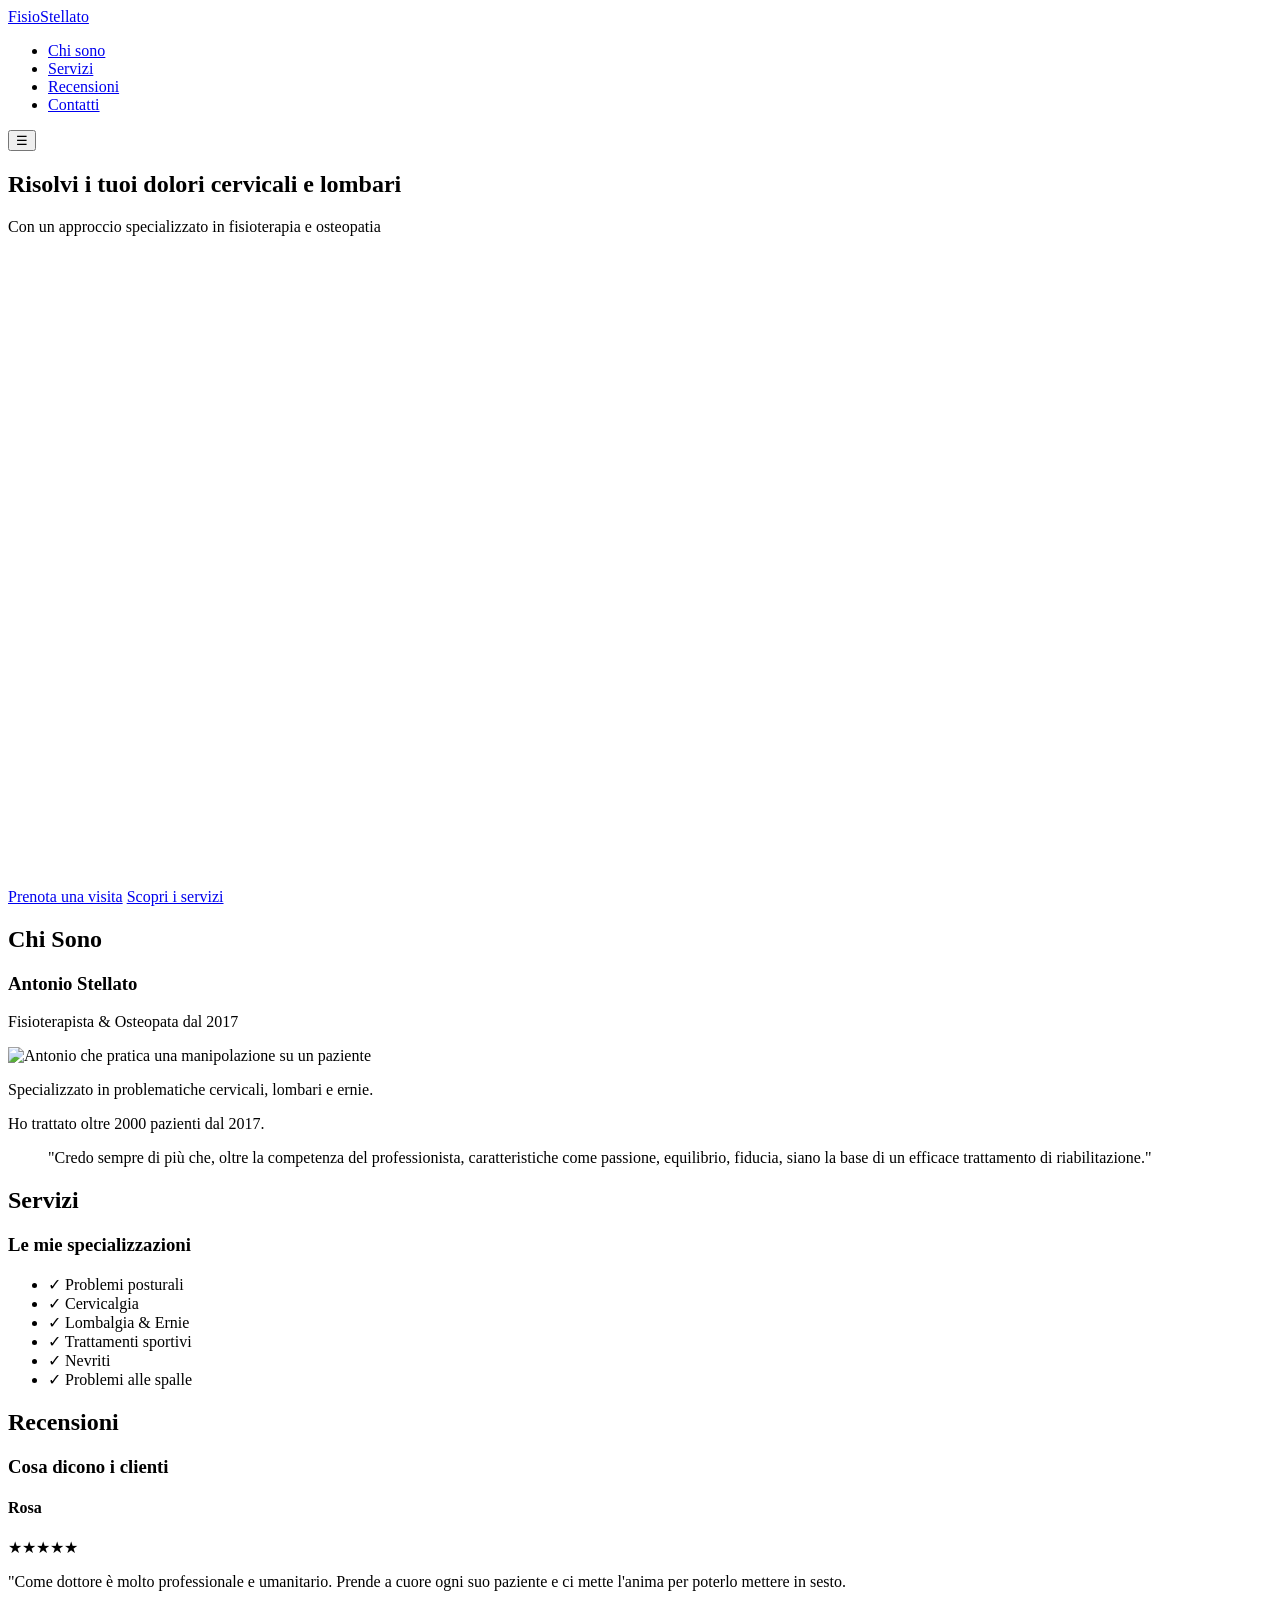
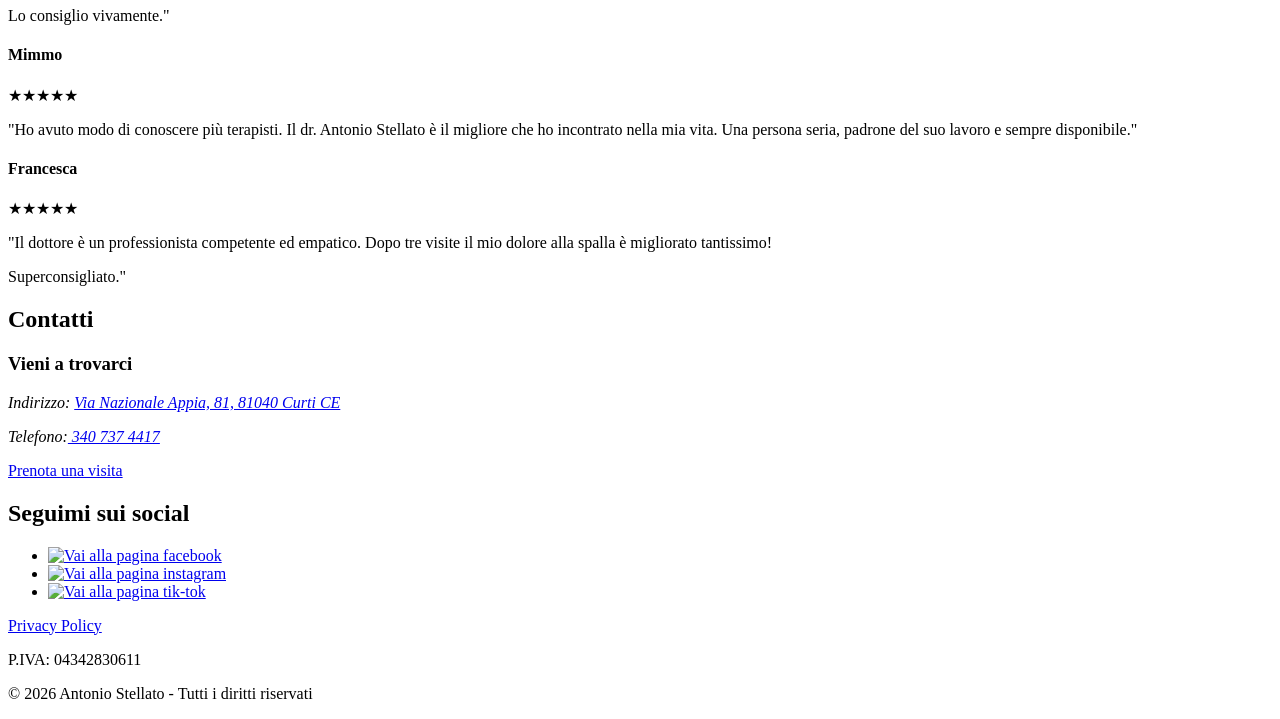
==== index.html @ 78dd8806 "Add files via upload" ====
<!doctype html>
<html lang="it">
  <head>
    <meta charset="UTF-8" />
    <meta name="viewport" content="width=device-width, initial-scale=1.0" />
    <meta name="robots" content="index, follow" />
    <meta name="author" content="Antonio Stellato - Fisioterapista" />
    <meta
      name="description"
      content="Dolori cervicali, lombari ed ernie? Fisioterapista e osteopata a Curti. Risolvi i tuoi problemi con sedute specializzate. Prenota ora su WhatsApp."
    />
    <!-- OG: SEO -->
    <meta property="og.type" content="website" />
    <meta property="og.title" content="Fisioterapista Antonio Stellato" />
    <meta
      property="og.description"
      content="Dolori cervicali, lombari ed ernie? Fisioterapista e osteopata a Curti. Risolvi i tuoi problemi con sedute specializzate. Prenota ora su WhatsApp."
    />
    <!--Inserire og.url e og.image-->
    <meta
      property="og.image"
      content="https://lc-freelance.github.io/fisio-stellato/.image/fisioterapista-antonio-stellato.jpg"
    />
    <meta
      property="og.url"
      content="https://lc-freelance.github.io/fisio-stellato/"
    />
    <meta property="og.sitename" content="Antonio Stellato - Fisioterapista" />
    <meta property="og.locale" content="it_IT" />
    <!-- Inserire canonical -->
    <link
      rel="canonical"
      href="https://lc-freelance.github.io/fisio-stellato/"
    />
    <link rel="icon" type="image/x-icon" href="./image/favicon.ico" />
    <link
      rel="icon"
      type="image/png"
      sizes="16x16"
      href="./image/favicon-16x16.png"
    />
    <link
      rel="icon"
      type="image/png"
      sizes="32x32"
      href="./image/favicon-32x32.png"
    />
    <link rel="apple-touch-icon" href="./image/apple-touch-icon.png" />
    <link rel="stylesheet" href="./style/style.css" />
    <title>Fisioterapista Cervicalgia Curti | Antonio Stellato</title>
  </head>
  <body>
    <!-- Navigation bar -->
    <header>
      <nav class="navbar">
        <div class="navbar-brand">
          <a href="index.html">FisioStellato</a>
        </div>
        <div
          id="navbar-menu"
          class="navbar-menu"
          role="menu"
          aria-label="Navigazione principale"
        >
          <ul>
            <li class="navbar-item">
              <a
                href="#about"
                class="navbar-link"
                aria-label="Visita la sezione about"
                >Chi sono</a
              >
            </li>
            <li class="navbar-item">
              <a
                href="#servizi"
                class="navbar-link"
                aria-label="Visita la sezione servizi"
                >Servizi</a
              >
            </li>
            <li class="navbar-item">
              <a
                href="#referral"
                class="navbar-link"
                aria-label="Visita la sezione testimonianze"
                >Recensioni</a
              >
            </li>
            <li class="navbar-item">
              <a
                href="#contact"
                class="navbar-link"
                aria-label="Visita la sezione contatti"
                >Contatti</a
              >
            </li>
          </ul>
        </div>
        <button
          id="nav-btn"
          type="button"
          aria-label="Apri menu di navigazione"
          aria-expanded="false"
          aria-controls="navbar-menu"
          class="navbar-toggle"
        >
          ☰
        </button>
      </nav>
    </header>
    <main>
      <!-- HERO SECTION -->
      <section id="hero-section">
        <div class="hero-container">
          <div class="hero-text-container">
            <h1>Risolvi i tuoi dolori cervicali e lombari</h1>
            <p>Con un approccio specializzato in fisioterapia e osteopatia</p>
          </div>
          <div class="hero-media">
            <video
              src="./image/video 6 antonio social 2.0.mp4"
              autoplay
              muted
              loop
              playsinline
              width="100%"
              height="100%"
              aria-label="Video presentazione di alcune manipolazioni svolte durante le sedute"
              title="Video Presentazione"
              tabindex="-1"
            ></video>
          </div>
          <div class="hero-cta-container">
            <a
              class="hero-cta principale"
              href="https://wa.me/393407374417?text=Ciao%2C%20vorrei%20prenotare%20una%20visita..."
              rel="noreferrer noopener"
              aria-label="Prenota ora su WhatsApp (si apre in un link esterno)"
              target="_blank"
              >Prenota una visita</a
            >
            <a
              class="hero-cta"
              href="#servizi"
              aria-label="Visita la sezione servizi"
              >Scopri i servizi</a
            >
          </div>
        </div>
      </section>
      <!-- ABOUT SECTION -->
      <section id="about">
        <div class="about-container">
          <div class="about-text">
            <h2>Chi Sono</h2>
            <h3>Antonio Stellato</h3>
            <p>Fisioterapista & Osteopata dal 2017</p>
          </div>
          <div class="about-container-wrapper">
            <div class="about-image">
              <picture>
                <source
                  srcset="./image/fisioterapista-antonio-stellato.avif"
                  type="image/avif"
                />
                <source
                  srcset="./image/fisioterapista-antonio-stellato.webp"
                  type="image/webp"
                />
                <img
                  src="./image/fisioterapista-antonio-stellato.jpg"
                  alt="Antonio che pratica una manipolazione su un paziente"
                  title="Chi Sono"
                  width="600"
                  height="600"
                  draggable="false"
                  loading="lazy"
                />
              </picture>
            </div>
            <div class="about-text bottom">
              <p>Specializzato in problematiche cervicali, lombari e ernie.</p>
              <p>Ho trattato oltre 2000 pazienti dal 2017.</p>
              <blockquote>
                "Credo sempre di più che, oltre la competenza del
                professionista, caratteristiche come passione, equilibrio,
                fiducia, siano la base di un efficace trattamento di
                riabilitazione."
              </blockquote>
            </div>
          </div>
        </div>
      </section>
      <!-- SERVIZI SECTION -->
      <section id="servizi">
        <div class="servizi-container">
          <div class="servizi-text">
            <h2>Servizi</h2>
            <h3>Le mie specializzazioni</h3>
          </div>
          <div class="servizi-list">
            <ul>
              <li class="item-servizi">✓ Problemi posturali</li>
              <li class="item-servizi">✓ Cervicalgia</li>
              <li class="item-servizi">✓ Lombalgia & Ernie</li>
              <li class="item-servizi">✓ Trattamenti sportivi</li>
              <li class="item-servizi">✓ Nevriti</li>
              <li class="item-servizi">✓ Problemi alle spalle</li>
            </ul>
          </div>
        </div>
      </section>
      <!-- REFERRAL SECTION -->
      <section id="referral">
        <div class="referral-text">
          <h2>Recensioni</h2>
          <h3>Cosa dicono i clienti</h3>
        </div>
        <div class="referral-container">
          <div class="item-referral">
            <h4>Rosa</h4>
            <p>
              <span class="emoji-star" aria-label="Valutazione 5 stelle su 5"
                >★★★★★</span
              >
            </p>
            <p>
              "Come dottore è molto professionale e umanitario. Prende a cuore
              ogni suo paziente e ci mette l'anima per poterlo mettere in sesto.
            </p>
            <p>Lo consiglio vivamente."</p>
          </div>
          <div class="item-referral">
            <h4>Mimmo</h4>
            <p>
              <span class="emoji-star" aria-label="Valutazione 5 stelle su 5"
                >★★★★★</span
              >
            </p>
            <p>
              "Ho avuto modo di conoscere più terapisti. Il dr. Antonio Stellato
              è il migliore che ho incontrato nella mia vita. Una persona seria,
              padrone del suo lavoro e sempre disponibile."
            </p>
          </div>
          <div class="item-referral">
            <h4>Francesca</h4>
            <p>
              <span class="emoji-star" aria-label="Valutazione 5 stelle su 5"
                >★★★★★</span
              >
            </p>
            <p>
              "Il dottore è un professionista competente ed empatico. Dopo tre
              visite il mio dolore alla spalla è migliorato tantissimo!
            </p>
            <p>Superconsigliato."</p>
          </div>
        </div>
      </section>
      <section id="contact">
        <div class="contact-container">
          <div class="contact-link">
            <div class="contact-text">
              <h2>Contatti</h2>
              <h3>Vieni a trovarci</h3>
            </div>
            <address>
              <p>
                <span class="font-weight">Indirizzo:</span>
                <a
                  href="https://maps.app.goo.gl/4hL29itbx1bBHddK8"
                  target="_blank"
                  rel="noopener noreferrer"
                  >Via Nazionale Appia, 81, 81040 Curti CE</a
                >
              </p>
              <p>
                <span class="font-weight">Telefono:</span
                ><a href="tel:+393407374417"> 340 737 4417</a>
              </p>
            </address>
          </div>
          <div>
            <a
              class="cta-footer"
              href="https://wa.me/393407374417?text=Ciao%2C%20vorrei%20prenotare%20una%20visita..."
              rel="noreferrer noopener"
              aria-label="Prenota ora su WhatsApp (si apre in un link esterno)"
              target="_blank"
              >Prenota una visita</a
            >
          </div>
        </div>
        <div class="list-social">
          <h2 class="contact-text social">Seguimi sui social</h2>
          <ul>
            <li>
              <a
                href="https://www.facebook.com/profile.php?id=100090237264287"
                aria-label="Vai alla pagina Facebook (si apre in una pagina esterna)"
                rel="noopener noreferrer"
                ><img
                  src="./image/facebook-svgrepo-com.svg"
                  alt="Vai alla pagina facebook"
                  title="Icona brand Facebook"
                  height="30"
                  width="30"
                  draggable="false"
                  loading="lazy"
              /></a>
            </li>
            <li>
              <a
                href="https://www.instagram.com/fisioterapista_antoniostellato/"
                aria-label="Vai alla pagina Instagram (si apre in una pagina esterna)"
                rel="noopener noreferrer"
                ><img
                  src="./image/instagram-svgrepo-com.svg"
                  alt="Vai alla pagina instagram"
                  title="Icona brand Instagram"
                  height="30"
                  width="30"
                  draggable="false"
                  loading="lazy"
                />
              </a>
            </li>
            <li>
              <a
                href="https://www.tiktok.com/@osteopata_stellato"
                aria-label="Vai alla pagina Tik-tok (si apre in una pagina esterna)"
                rel="noopener noreferrer"
                ><img
                  src="./image/tiktok-svgrepo-com.svg"
                  alt="Vai alla pagina tik-tok"
                  title="Icona brand Tik-tok"
                  height="30"
                  width="30"
                  draggable="false"
                  loading="lazy"
              /></a>
            </li>
          </ul>
        </div>
      </section>
    </main>
    <footer>
      <div class="footer-container">
        <a href="#">Privacy Policy</a>
        <p>P.IVA: 04342830611</p>
        <p>© 2026 Antonio Stellato - Tutti i diritti riservati</p>
      </div>
    </footer>
    <div class="navbar-overlay"></div>
    <script src="./script/index.js"></script>
  </body>
</html>
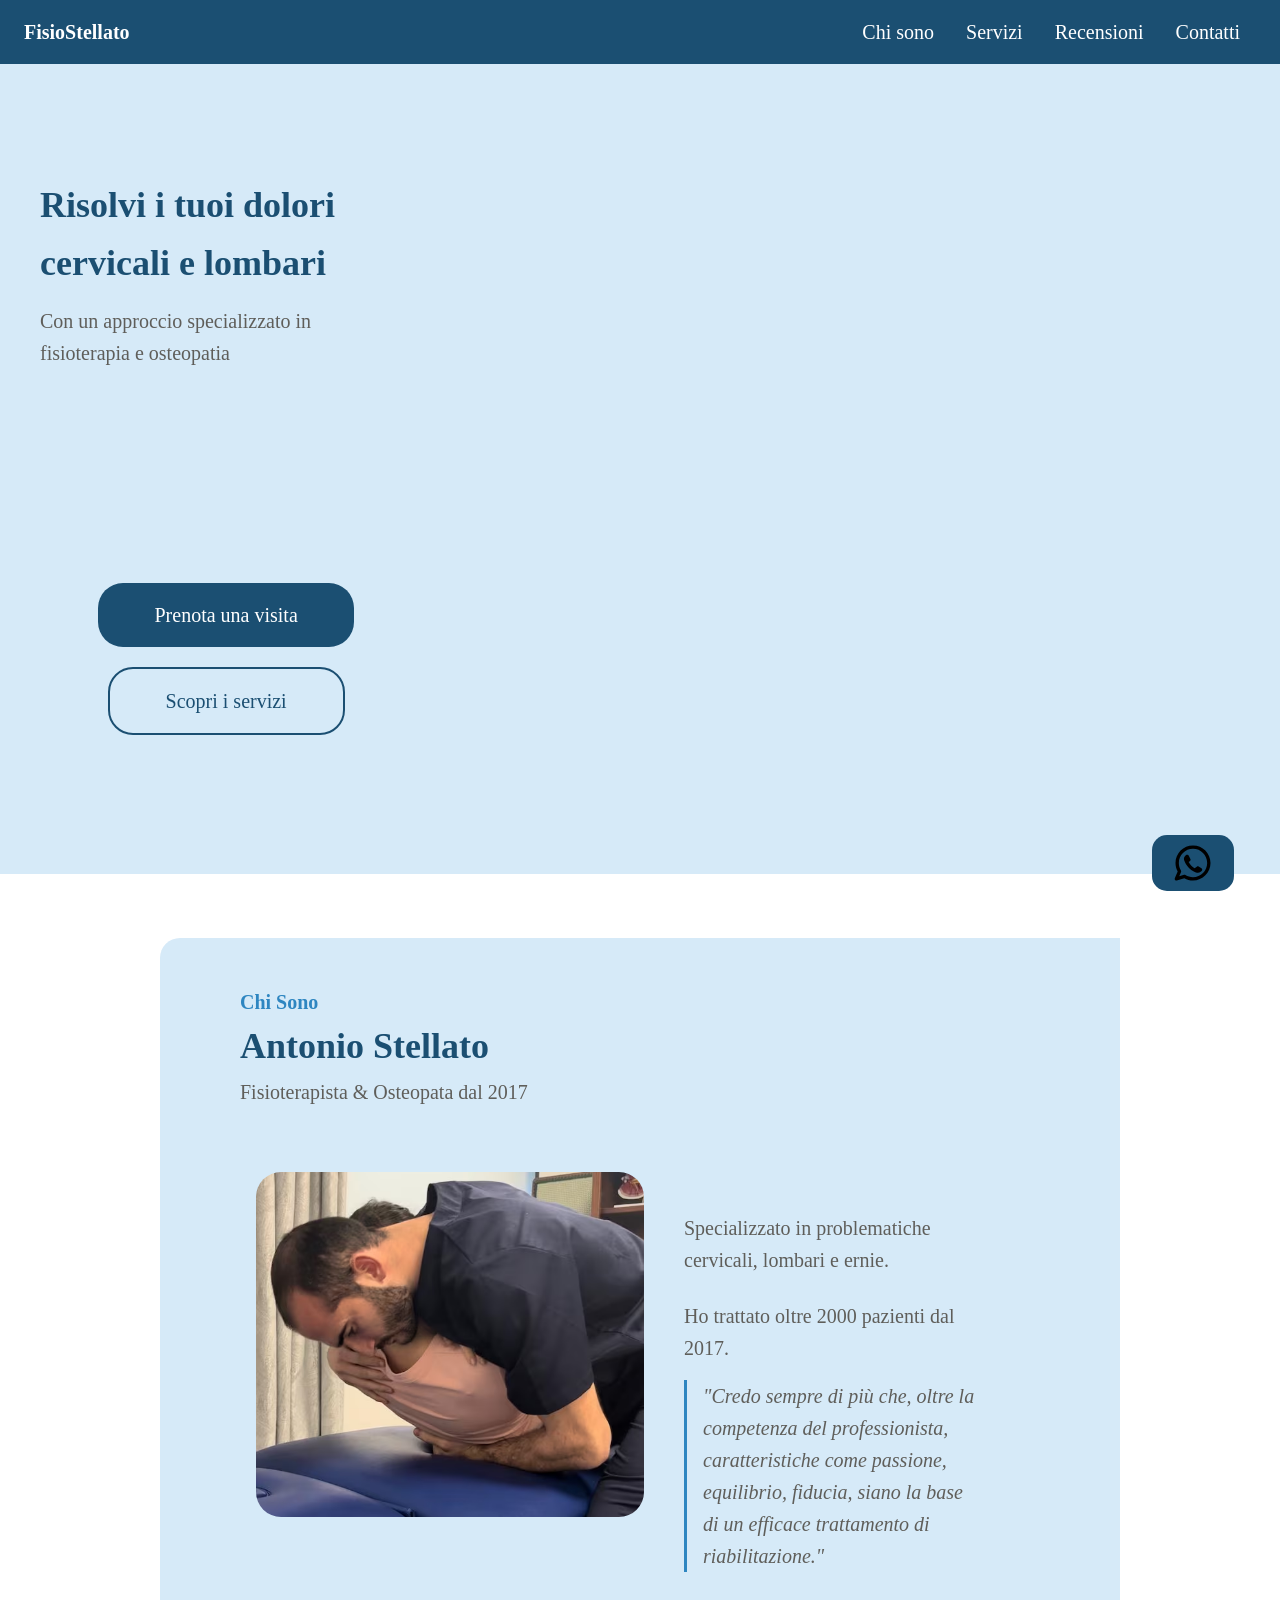
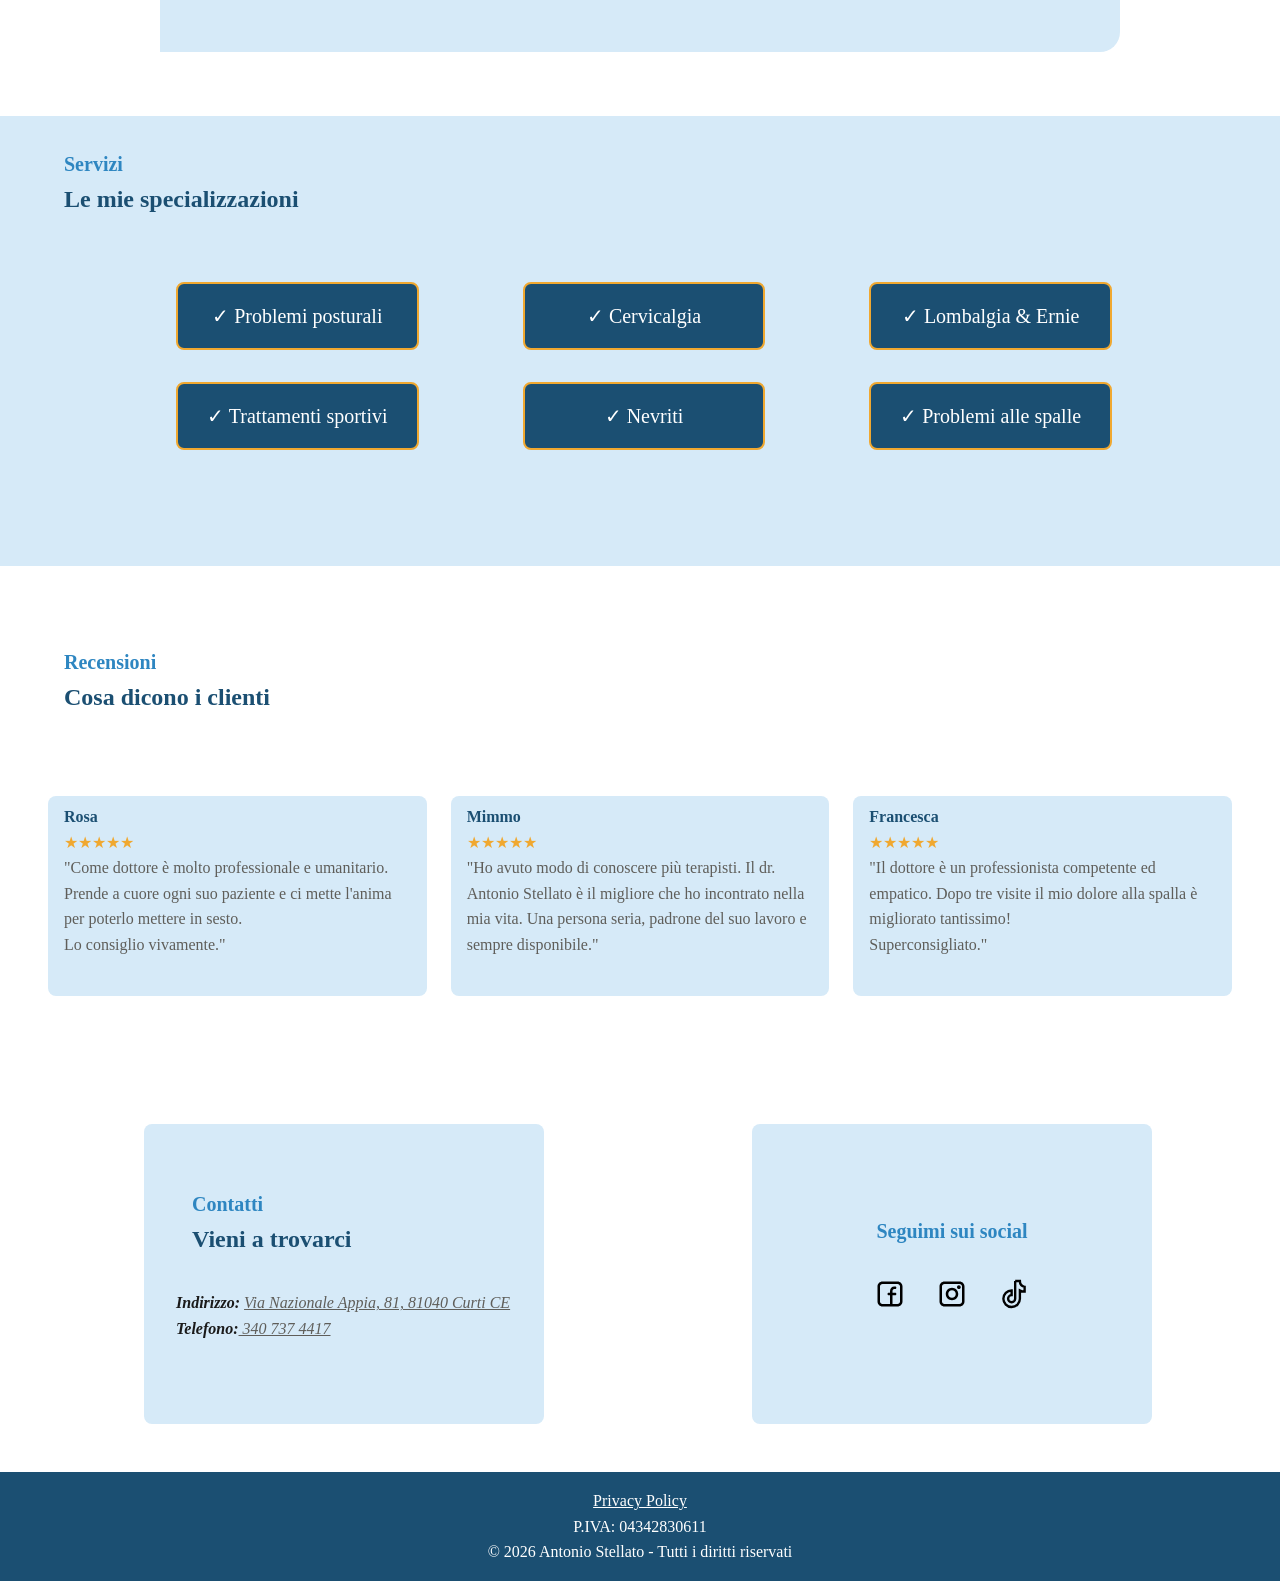
==== commit f59da8c9: "Add files via upload" ====
--- a/index.html
+++ b/index.html
@@ -32,20 +32,20 @@
       rel="canonical"
       href="https://lc-freelance.github.io/fisio-stellato/"
     />
-    <link rel="icon" type="image/x-icon" href="./image/favicon.ico" />
+    <link rel="icon" type="image/x-icon" href="/image/favicon.ico" />
     <link
       rel="icon"
       type="image/png"
       sizes="16x16"
-      href="./image/favicon-16x16.png"
+      href="/image/favicon-16x16.png"
     />
     <link
       rel="icon"
       type="image/png"
       sizes="32x32"
-      href="./image/favicon-32x32.png"
-    />
-    <link rel="apple-touch-icon" href="./image/apple-touch-icon.png" />
+      href="/image/favicon-32x32.png"
+    />
+    <link rel="apple-touch-icon" href="/image/apple-touch-icon.png" />
     <link rel="stylesheet" href="./style/style.css" />
     <title>Fisioterapista Cervicalgia Curti | Antonio Stellato</title>
   </head>
@@ -109,6 +109,19 @@
         </button>
       </nav>
     </header>
+    <div>
+      <a
+        class="cta-footer"
+        href="https://wa.me/393407374417?text=Ciao%2C%20vorrei%20prenotare%20una%20visita..."
+        rel="noreferrer noopener"
+        target="_blank"
+        ><img
+          src="/image/whatsapp-svgrepo-com.svg"
+          width="50"
+          height="50"
+          aria-label="Prenota ora su WhatsApp (si apre in un link esterno)"
+      /></a>
+    </div>
     <main>
       <!-- HERO SECTION -->
       <section id="hero-section">
@@ -282,16 +295,6 @@
               </p>
             </address>
           </div>
-          <div>
-            <a
-              class="cta-footer"
-              href="https://wa.me/393407374417?text=Ciao%2C%20vorrei%20prenotare%20una%20visita..."
-              rel="noreferrer noopener"
-              aria-label="Prenota ora su WhatsApp (si apre in un link esterno)"
-              target="_blank"
-              >Prenota una visita</a
-            >
-          </div>
         </div>
         <div class="list-social">
           <h2 class="contact-text social">Seguimi sui social</h2>
--- a/style/style.css
+++ b/style/style.css
@@ -0,0 +1,811 @@
+/* FONT  */
+@font-face {
+  font-family: "Roboto";
+  src: url(./font/Roboto-Regular.ttf) format("ttf");
+  font-weight: 400;
+}
+@font-face {
+  font-family: "Roboto";
+  src: url(./font/Roboto-Medium.ttf) format("ttf");
+  font-weight: 500;
+}
+/* VAR */
+
+:root {
+  /* COLOR */
+  --Primary: #1b4f72;
+  --Secondary: #2e86c1;
+  --Sfondi: #d6eaf8;
+  --CTA: #f0a830;
+  --Background: #ffffff;
+  --Text: #5f5e5a;
+  --Generale: #1a1a1a;
+  /* FONT */
+  --Font-XL: 2.25rem;
+  --Font-L: 1.5rem;
+  --Font-M: 1.25rem;
+  --Font-Base: 1rem;
+  --Font-S: 0.875rem;
+}
+
+/* RESET */
+
+*,
+*::after,
+*::before {
+  margin: 0;
+  padding: 0;
+  box-sizing: border-box;
+}
+html {
+  font-size: 16px;
+  scroll-behavior: smooth;
+}
+body {
+  font-family: "Roboto, sans-serif";
+  font-size: var(--Font-Base);
+  line-height: 1.6;
+  color: var(--Text);
+  background-color: var(--Background);
+  padding-top: 4rem;
+}
+h1,
+h2,
+h3 {
+  margin: 0;
+  font-weight: 600;
+}
+p {
+  margin: 0;
+}
+a {
+  text-decoration: none;
+  color: inherit;
+}
+button {
+  border: none;
+  background: none;
+  cursor: pointer;
+  font-family: inherit;
+}
+img {
+  display: block;
+  max-width: 100%;
+  height: auto;
+}
+ul,
+ol {
+  list-style: none;
+}
+video {
+  pointer-events: none;
+}
+
+/* MOBILE FIRST */
+
+/* ANIMAZIONI */
+@keyframes fadeIn {
+  from {
+    opacity: 0;
+  }
+  to {
+    opacity: 1;
+  }
+}
+@keyframes slideFromLeft {
+  from {
+    opacity: 0;
+    transform: translateX(-100px);
+  }
+  to {
+    opacity: 1;
+    transform: translateX(0);
+  }
+}
+
+/* NAV BAR */
+
+.navbar {
+  display: flex;
+  justify-content: space-between;
+  align-items: center;
+  /* position: relative; */
+  position: fixed;
+  height: 4rem;
+  padding: 1rem 1.5rem;
+  background-color: var(--Primary);
+  top: 0;
+  width: 100%;
+  z-index: 1000;
+}
+.navbar-brand {
+  color: var(--Background);
+  font-size: var(--Font-M);
+  font-weight: 600;
+  transition: all 0.3s ease-in;
+  animation: slideFromLeft 1.5s ease forwards;
+  animation-delay: 0.2s;
+}
+
+/* NAV BTN + CSS NAVBAR MENU */
+
+.navbar-menu {
+  display: flex;
+  visibility: hidden;
+  opacity: 0;
+  transition:
+    opacity 0.3s ease,
+    visibility 0.3s ease;
+  position: absolute;
+  top: 4rem;
+  left: 0;
+  right: 0;
+  width: 100%;
+}
+
+.navbar-link {
+  display: block;
+  padding: 0.75rem 1rem;
+  color: var(--Primary);
+  background-color: var(--Sfondi);
+  font-size: var(--Font-M);
+  font-weight: 500;
+}
+
+.navbar-menu.active {
+  visibility: visible;
+  opacity: 1;
+}
+.navbar-menu ul {
+  display: flex;
+  flex-direction: column;
+  width: 100%;
+}
+
+.navbar-menu.active li.navbar-item:not(:last-child) .navbar-link {
+  border-bottom: 1px solid var(--Primary);
+}
+
+.navbar-toggle {
+  background: none;
+  border: none;
+  color: var(--Generale);
+  font-size: var(--Font-M);
+  font-weight: 600;
+  transition: transform 0.3s ease;
+}
+
+.navbar-toggle.open {
+  transform: rotate(180deg);
+}
+
+/* Effetto Opaco OVERLAY*/
+
+.navbar-overlay {
+  visibility: hidden;
+  opacity: 0;
+  transition:
+    opacity 0.3s ease,
+    visibility 0.3s ease;
+  position: fixed;
+  top: 4rem;
+  left: 0;
+  right: 0;
+  width: 100%;
+  height: 100%;
+  background-color: rgba(0, 0, 0, 0);
+  z-index: 998;
+  backdrop-filter: blur(8px);
+  pointer-events: none;
+}
+.navbar-overlay.active {
+  visibility: visible;
+  opacity: 1;
+  pointer-events: auto;
+}
+
+/* EFFETTI HOVER NAV BAR */
+
+.navbar-brand:hover {
+  color: var(--CTA);
+  transform: scale(1.1);
+}
+.navbar-link:hover {
+  color: var(--CTA);
+}
+
+/* HERO SECTION */
+
+#hero-section {
+  min-height: 100vh;
+  background-color: var(--Sfondi);
+}
+.hero-container {
+  display: flex;
+  min-width: 100%;
+  flex-direction: column;
+  justify-content: flex-start;
+  align-items: center;
+  padding: 1rem 1.5rem;
+}
+.hero-text-container {
+  padding: 1rem;
+}
+.hero-text-container h1 {
+  opacity: 0;
+  color: var(--Primary);
+  font-size: 1.75rem;
+  font-weight: 600;
+  margin-bottom: 0.75rem;
+  animation: fadeIn 1.2s ease forwards;
+  animation-delay: 0.5s;
+}
+.hero-text-container p {
+  opacity: 0;
+  color: var(--Text);
+  font-size: var(--Font-Base);
+  font-weight: 500;
+  animation: fadeIn 1.2s ease forwards;
+  animation-delay: 0.7s;
+}
+
+.hero-media {
+  margin: 1rem 0;
+  border-radius: 20px;
+  overflow: hidden;
+}
+.hero-media video {
+  display: block;
+  object-fit: cover;
+  width: 90vw;
+  height: 40vh;
+}
+.hero-cta-container {
+  display: flex;
+  flex-direction: column;
+  justify-content: center;
+  align-items: center;
+  padding: 1rem 1.5rem;
+  gap: 1.25rem;
+}
+.hero-cta {
+  opacity: 0;
+  display: inline-flex;
+  justify-content: center;
+  align-items: center;
+  font-size: var(--Font-Base);
+  border-radius: 25px;
+  padding: 0.7rem 3.41rem;
+  transition:
+    background-color 0.3s ease,
+    all 0.3s ease;
+  animation: fadeIn 1.2s ease forwards;
+}
+.hero-cta.principale {
+  background-color: var(--Primary);
+  color: var(--Background);
+  animation-delay: 1.5s;
+}
+.hero-cta:not(.principale) {
+  background-color: transparent;
+  color: var(--Primary);
+  border: 2px solid var(--Primary);
+  animation-delay: 2.3s;
+}
+.hero-cta a {
+  display: block;
+  width: 100%;
+  height: 100%;
+  color: inherit;
+}
+
+/* EFFETTI HOVER HERO */
+
+.hero-cta:hover {
+  background-color: var(--CTA);
+  transform: scale(1.1);
+}
+
+/* ABOUT SECTION */
+
+.about-container {
+  display: flex;
+  flex-direction: column;
+  justify-content: center;
+  align-items: flex-start;
+  padding: 0.5rem 1rem;
+}
+.about-text {
+  padding: 2rem 0;
+}
+.about-text h2 {
+  font-size: var(--Font-M);
+  color: var(--Secondary);
+}
+.about-text h3 {
+  font-size: var(--Font-L);
+  color: var(--Primary);
+}
+.about-image img {
+  border-radius: 25px;
+  object-fit: cover;
+}
+
+.about-text.bottom p {
+  padding: 0.5rem 0;
+}
+.about-text.bottom blockquote {
+  border-left: 3px solid var(--Secondary);
+  padding-left: 1rem;
+  font-style: italic;
+}
+
+/* SERVIZI SECTION */
+
+#servizi {
+  margin-top: 3rem;
+  background-color: var(--Sfondi);
+}
+.servizi-container {
+  padding: 1rem 1.5rem;
+}
+.servizi-text h2 {
+  color: var(--Secondary);
+  font-size: var(--Font-M);
+}
+.servizi-text h3 {
+  color: var(--Primary);
+  font-size: 1.5rem;
+  margin-bottom: 2rem;
+  font-weight: 800;
+}
+
+.item-servizi {
+  text-align: center;
+  background-color: var(--Primary);
+  margin: 1rem;
+  padding: 0.5rem;
+  color: var(--Background);
+  border-radius: 8px;
+  font-size: var(--Font-Base);
+  border: 2px solid var(--CTA);
+  transition: all 0.5s ease-in-out;
+}
+
+/* EFFETTI HOVER SERVIZI */
+
+.item-servizi:hover {
+  scale: 1.1;
+}
+
+/* REFERRAL SECTION */
+
+#referral {
+  margin-top: 3rem;
+}
+.referral-text {
+  padding: 0.5rem 1.5rem;
+  margin-bottom: 1rem;
+}
+.referral-text h2 {
+  font-size: var(--Font-M);
+  color: var(--Secondary);
+}
+.referral-text h3 {
+  color: var(--Primary);
+  font-size: var(--Font-L);
+}
+.referral-container {
+  display: flex;
+  flex-direction: column;
+  justify-content: center;
+  align-items: center;
+  padding: 0.5rem 1.5rem;
+  gap: 1.5rem;
+}
+.item-referral {
+  background-color: var(--Sfondi);
+  padding: 0.5rem 1rem;
+  border-radius: 8px;
+  max-width: 500px;
+  min-height: 200px;
+  transition: all 0.5s ease-in-out;
+}
+.item-referral h4 {
+  font-size: var(--Font-Base);
+  color: var(--Primary);
+}
+.emoji-star {
+  color: var(--CTA);
+}
+
+/* CONTATTI SECTION */
+
+#contact {
+  background-color: var(--Sfondi);
+  margin-top: 3rem;
+}
+.contact-text:not(.social) {
+  margin-top: 1.5rem;
+  padding: 0.5rem 1rem;
+}
+.contact-text h2,
+.list-social h2 {
+  color: var(--Secondary);
+  font-size: var(--Font-M);
+}
+.contact-text h3 {
+  color: var(--Primary);
+  font-size: var(--Font-L);
+}
+.contact-text.social {
+  text-align: center;
+}
+.contact-link address {
+  margin-top: 1.5rem;
+}
+.contact-link address a {
+  text-decoration: underline;
+}
+.contact-link {
+  padding: 2rem;
+  gap: 2rem;
+}
+.font-weight {
+  font-weight: 600;
+  color: var(--Generale);
+}
+.cta-footer {
+  position: fixed;
+  bottom: 1%;
+  left: 80%;
+  display: flex;
+  justify-content: center;
+  align-items: center;
+  padding: 0.5rem;
+  background-color: var(--Primary);
+  border-radius: 15px;
+}
+.cta-footer img {
+  width: 40px;
+  height: 40px;
+}
+.contact-text.social {
+  margin-top: 0.5rem;
+  margin-bottom: 2rem;
+}
+.list-social ul {
+  display: flex;
+  justify-content: space-around;
+  align-items: center;
+  padding-bottom: 2rem;
+}
+.list-social img {
+  border-radius: 8px;
+}
+.contact-container {
+  display: flex;
+  flex-direction: column;
+  margin: 1rem;
+  min-height: 40vh;
+}
+.list-social img {
+  transition: scale 0.2s ease;
+}
+
+/* EFFETTI HOVER CONTACT */
+
+.cta-footer:hover {
+  background-color: var(--CTA);
+}
+.list-social img:hover {
+  background-color: var(--CTA);
+  scale: 1.2;
+}
+
+/* FOOTER */
+
+.footer-container {
+  background-color: var(--Primary);
+  padding: 1rem 2rem;
+  color: var(--Background);
+}
+.footer-container a {
+  text-decoration: underline;
+}
+
+/* RESPONSIVE INTERMEDIO */
+
+@media (min-width: 530px) {
+  video {
+    aspect-ratio: 9/16;
+    max-width: 70vw;
+  }
+  img {
+    aspect-ratio: 1/1;
+    max-width: 50vw;
+  }
+}
+/* TABLET 768px */
+
+@media (min-width: 768px) {
+  /* NAV */
+  .navbar-toggle {
+    display: none;
+  }
+  .navbar-menu {
+    visibility: visible;
+    opacity: 1;
+    position: static;
+    width: auto;
+    height: auto;
+    top: initial;
+  }
+  .navbar-menu ul {
+    display: flex;
+    flex-direction: row;
+  }
+  .navbar-link {
+    background-color: inherit;
+    color: var(--Background);
+    transition: all 0.3s ease-in-out;
+  }
+  .navbar-link:hover {
+    scale: 1.1;
+  }
+  /* HERO SECTION */
+
+  #hero-section {
+    min-height: 80vh;
+  }
+  .hero-container {
+    display: grid;
+    grid-template-columns: 1fr 2fr;
+    min-height: 60vh;
+    gap: 1.2rem;
+  }
+  .hero-media {
+    grid-column: 2;
+    grid-row: span 2;
+    align-self: center;
+  }
+  .hero-media video {
+    display: block;
+    height: 60vh;
+    max-width: 60vw;
+    object-position: left center;
+    border-radius: 20px;
+  }
+  .hero-text-container {
+    display: flex;
+    flex-direction: column;
+  }
+  .hero-cta-container {
+    display: flex;
+    flex-direction: column;
+  }
+  .hero-cta {
+    padding: 1rem 2rem;
+  }
+  /* ABOUT SECTION */
+
+  .about-image img {
+    max-height: 80%;
+    max-width: 350px;
+  }
+  .about-container {
+    margin-top: 2.6rem;
+    padding: 1rem 3rem;
+    display: flex;
+    justify-content: flex-start;
+  }
+  .about-container-wrapper {
+    display: grid;
+    grid-template-columns: 1fr 1fr;
+    gap: 1.5rem;
+  }
+
+  /* SERVIZI SECTION */
+
+  #servizi {
+    margin-top: 2rem;
+  }
+  .servizi-container {
+    margin-top: 2rem;
+    padding: 1rem 2rem;
+  }
+  .servizi-text h2 {
+    font-size: var(--Font-M);
+  }
+  .servizi-text h3 {
+    font-size: 1.5rem;
+  }
+  .servizi-list ul {
+    display: grid;
+    grid-template-columns: 1fr 1fr 1fr;
+    padding: 1em;
+  }
+  .item-servizi {
+    display: flex;
+    padding: 1rem;
+    font-size: var(--Font-M);
+    text-align: center;
+    justify-content: center;
+    align-items: center;
+    max-width: 70%;
+  }
+
+  /* SECTION CONTATTI */
+  #contact {
+    display: flex;
+    justify-content: space-around;
+    align-items: center;
+    padding: 2rem;
+  }
+
+  .cta-footer {
+   left: 90%;
+  }
+
+  /* FOOTER */
+
+  .footer-container {
+    display: flex;
+    flex-direction: column;
+    justify-content: center;
+    align-items: center;
+  }
+}
+
+/* DESKTOP 1024px */
+
+@media (min-width: 1024px) {
+  /* ABOUT SECTION */
+
+  .about-text {
+    padding: 2rem 2.5rem;
+  }
+  .about-container-wrapper {
+    padding: 2rem;
+  }
+  .about-text.bottom {
+    font-size: var(--Font-M);
+  }
+  .about-image img {
+    max-width: 100%;
+  }
+
+  /* SERVIZI SECTION */
+
+  .servizi-container {
+    padding: 2rem 4rem;
+  }
+  .servizi-text h2 {
+    font-size: var(--Font-M);
+  }
+  .servizi-text h3 {
+    font-size: var(--Font-L);
+  }
+  .servizi-list {
+    justify-content: center;
+    align-items: center;
+  }
+  .servizi-list ul {
+    display: grid;
+    justify-content: center;
+    align-items: center;
+    margin-left: 5rem;
+  }
+  .item-servizi {
+    font-size: var(--Font-Base);
+  }
+
+  /* REFERRAL SECTION */
+
+  .referral-text {
+    padding: 2rem 4rem;
+  }
+  .referral-container {
+    display: grid;
+    grid-template-columns: 1fr 1fr 1fr;
+    min-height: 20vh;
+    padding: 2rem 3rem;
+  }
+  #contact {
+    background-color: var(--Background);
+  }
+  .contact-container,
+  .list-social {
+    background-color: var(--Sfondi);
+    min-height: 300px;
+    min-width: 400px;
+    border-radius: 8px;
+  }
+  .contact-text {
+    gap: 2rem;
+  }
+  .list-social {
+    display: flex;
+    justify-content: center;
+    align-items: center;
+    flex-direction: column;
+  }
+  .list-social ul {
+    gap: 2rem;
+  }
+  .cta-footer{
+    padding: 0.5rem 1.3rem;
+  }
+}
+
+/* DESKTOP 1200px */
+
+@media (min-width: 1200px) {
+  /* HERO SECTION */
+
+  #hero-section {
+    min-height: 90vh;
+  }
+  .hero-text-container h1 {
+    font-size: var(--Font-XL);
+  }
+  .hero-text-container p {
+    font-size: var(--Font-M);
+    max-width: 35ch;
+  }
+  .hero-media video {
+    height: 80vh;
+    object-position: center 40%;
+  }
+  .hero-cta {
+    padding: 1rem 3.5rem;
+    font-size: var(--Font-M);
+  }
+  /* ABOUT SECTION */
+
+  .about-container {
+    background-color: var(--Sfondi);
+    margin: 4rem 10rem;
+    align-items: stretch;
+    border-top-left-radius: 20px;
+    border-bottom-right-radius: 20px;
+  }
+  .about-text h2 {
+    font-size: var(--Font-M);
+  }
+  .about-text h3 {
+    font-size: var(--Font-XL);
+  }
+  .about-text p {
+    font-size: var(--Font-M);
+  }
+  .about-text:not(.bottom) {
+    padding: 2rem;
+  }
+  .about-image {
+    height: 100%;
+  }
+  .about-image img {
+    margin-left: 1rem;
+    width: 400px;
+    height: 400px;
+    object-fit: cover;
+  }
+  .about-text.bottom {
+    margin-right: 2rem;
+    padding: 2rem;
+  }
+  .about-text.bottom p {
+    padding-bottom: 1rem;
+  }
+  .about-text.bottom blockquote {
+    font-size: var(--Font-M);
+  }
+  /* SERVIZI SECTION */
+  .servizi-container {
+    min-height: 50vh;
+  }
+  .item-servizi {
+    font-size: var(--Font-M);
+  }
+}
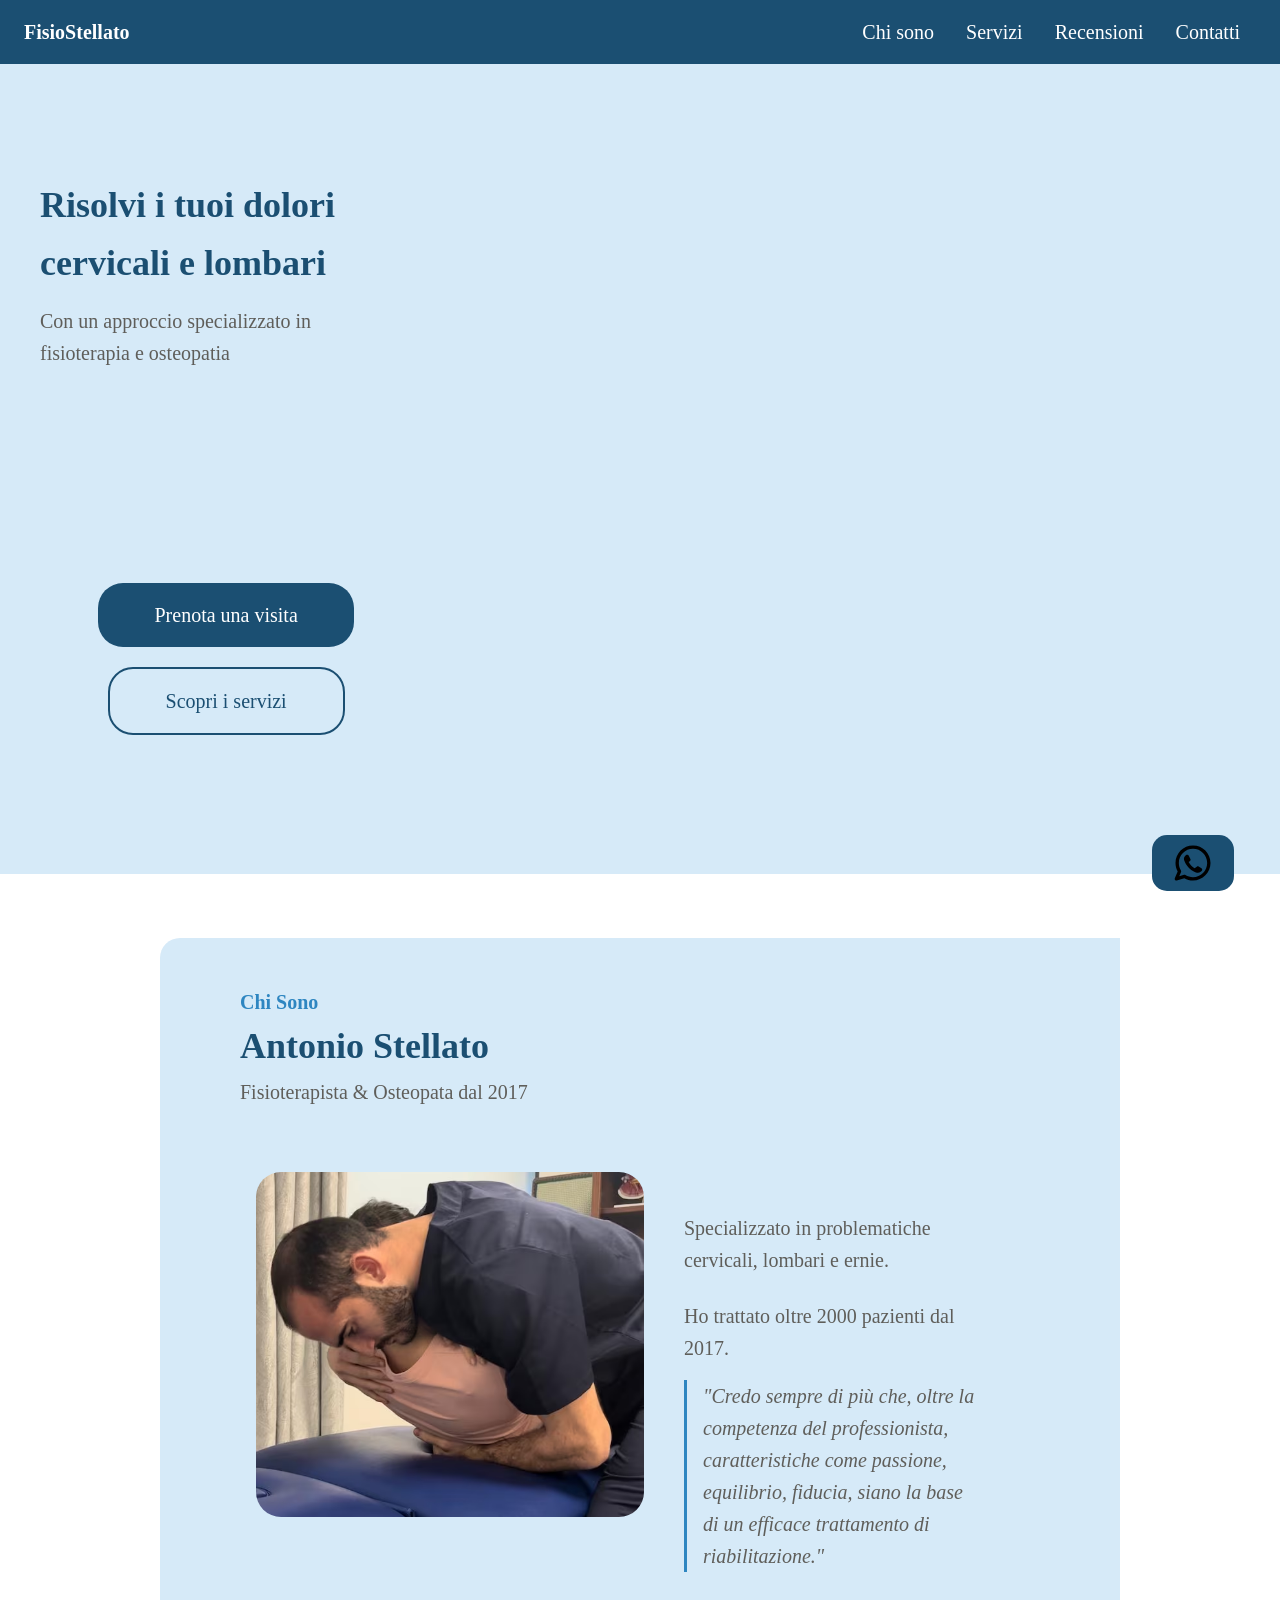
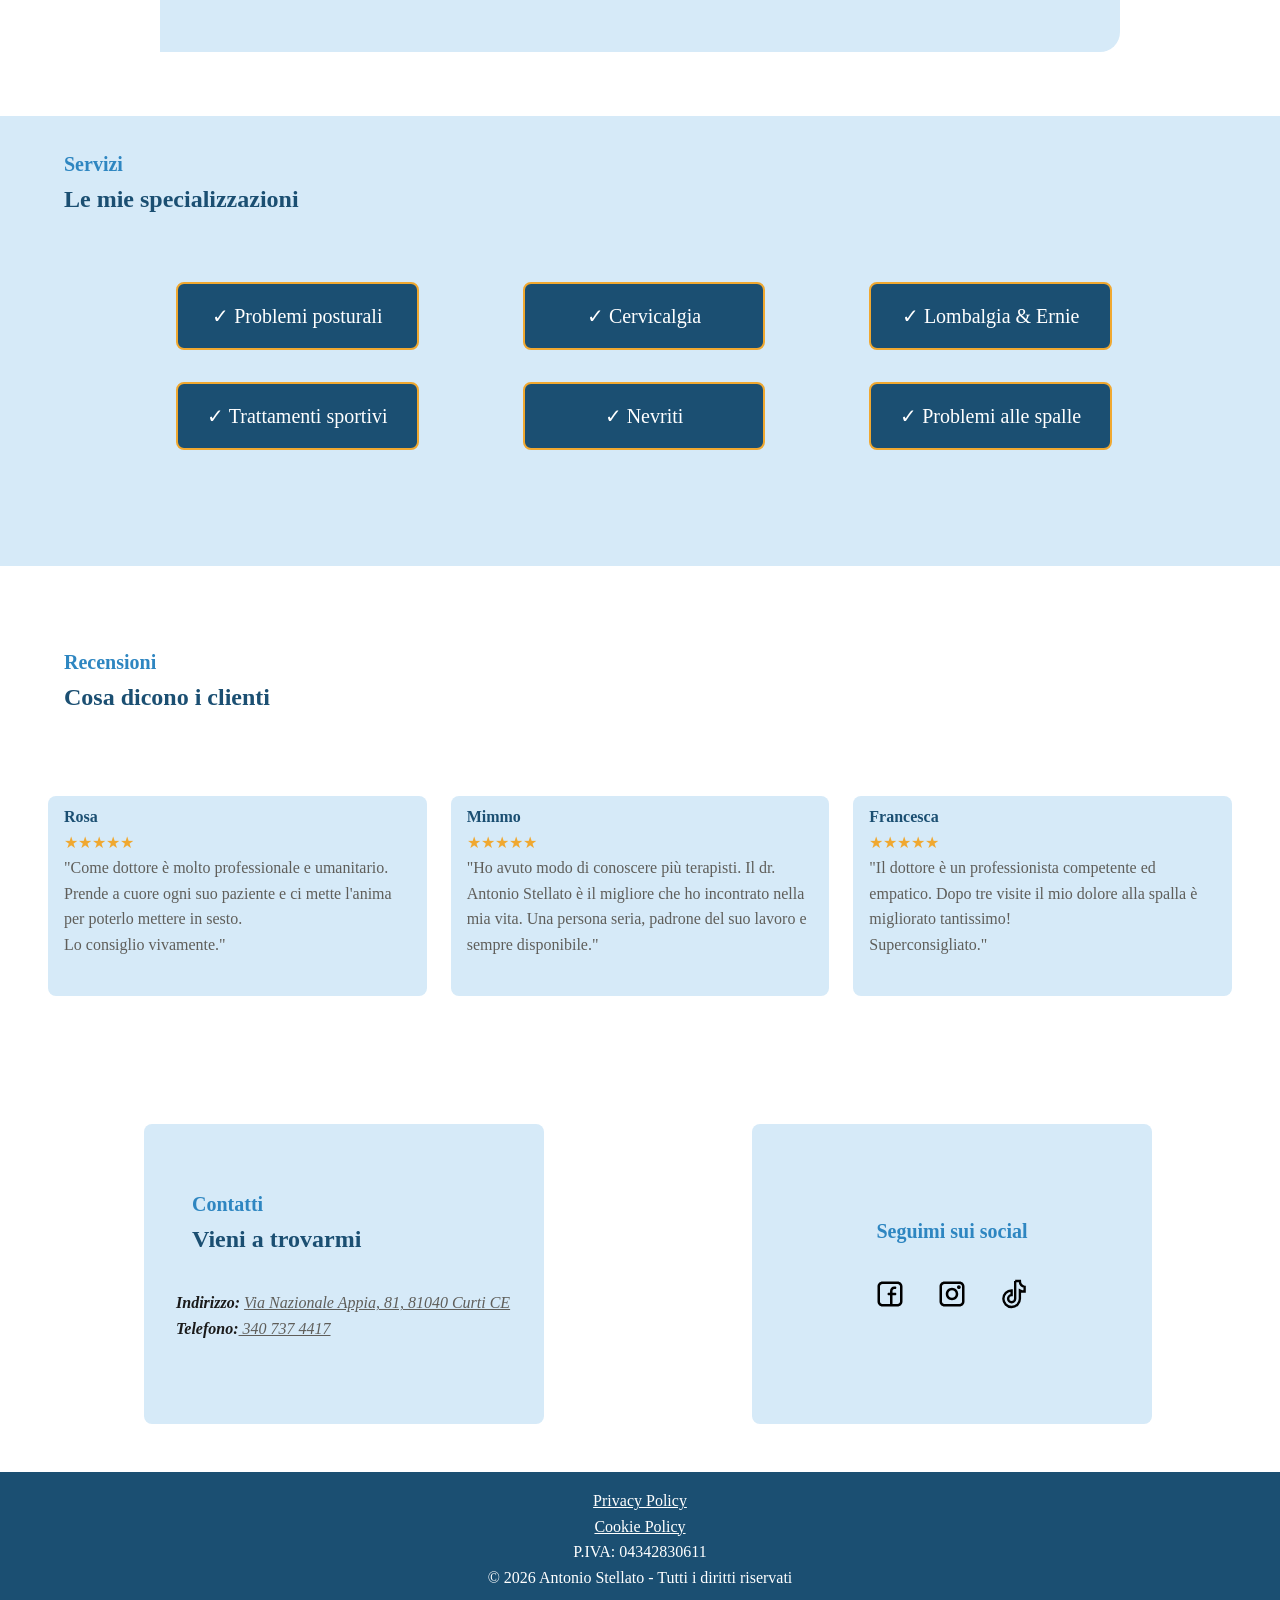
==== commit 6cec5bd5: "Add files via upload" ====
--- a/index.html
+++ b/index.html
@@ -19,19 +19,13 @@
     <!--Inserire og.url e og.image-->
     <meta
       property="og.image"
-      content="https://lc-freelance.github.io/fisio-stellato/.image/fisioterapista-antonio-stellato.jpg"
-    />
-    <meta
-      property="og.url"
-      content="https://lc-freelance.github.io/fisio-stellato/"
-    />
+      content="https://antoniostellato.it/image/fisioterapista-antonio-stellato.jpg"
+    />
+    <meta property="og.url" content="https://antoniostellato.it/" />
     <meta property="og.sitename" content="Antonio Stellato - Fisioterapista" />
     <meta property="og.locale" content="it_IT" />
     <!-- Inserire canonical -->
-    <link
-      rel="canonical"
-      href="https://lc-freelance.github.io/fisio-stellato/"
-    />
+    <link rel="canonical" href="https://antoniostellato.it/" />
     <link rel="icon" type="image/x-icon" href="/image/favicon.ico" />
     <link
       rel="icon"
@@ -116,7 +110,7 @@
         rel="noreferrer noopener"
         target="_blank"
         ><img
-          src="/image/whatsapp-svgrepo-com.svg"
+          src="image/whatsapp-svgrepo-com.svg"
           width="50"
           height="50"
           aria-label="Prenota ora su WhatsApp (si apre in un link esterno)"
@@ -277,7 +271,7 @@
           <div class="contact-link">
             <div class="contact-text">
               <h2>Contatti</h2>
-              <h3>Vieni a trovarci</h3>
+              <h3>Vieni a trovarmi</h3>
             </div>
             <address>
               <p>
@@ -351,7 +345,18 @@
     </main>
     <footer>
       <div class="footer-container">
-        <a href="#">Privacy Policy</a>
+        <a
+          href="https://www.iubenda.com/privacy-policy/73921478"
+          class="iubenda-white iubenda-noiframe iubenda-embed"
+          title="Privacy Policy "
+          >Privacy Policy</a
+        >
+        <a
+          href="https://www.iubenda.com/privacy-policy/73921478/cookie-policy"
+          class="iubenda-white iubenda-noiframe iubenda-embed"
+          title="Cookie Policy "
+          >Cookie Policy</a
+        >
         <p>P.IVA: 04342830611</p>
         <p>© 2026 Antonio Stellato - Tutti i diritti riservati</p>
       </div>
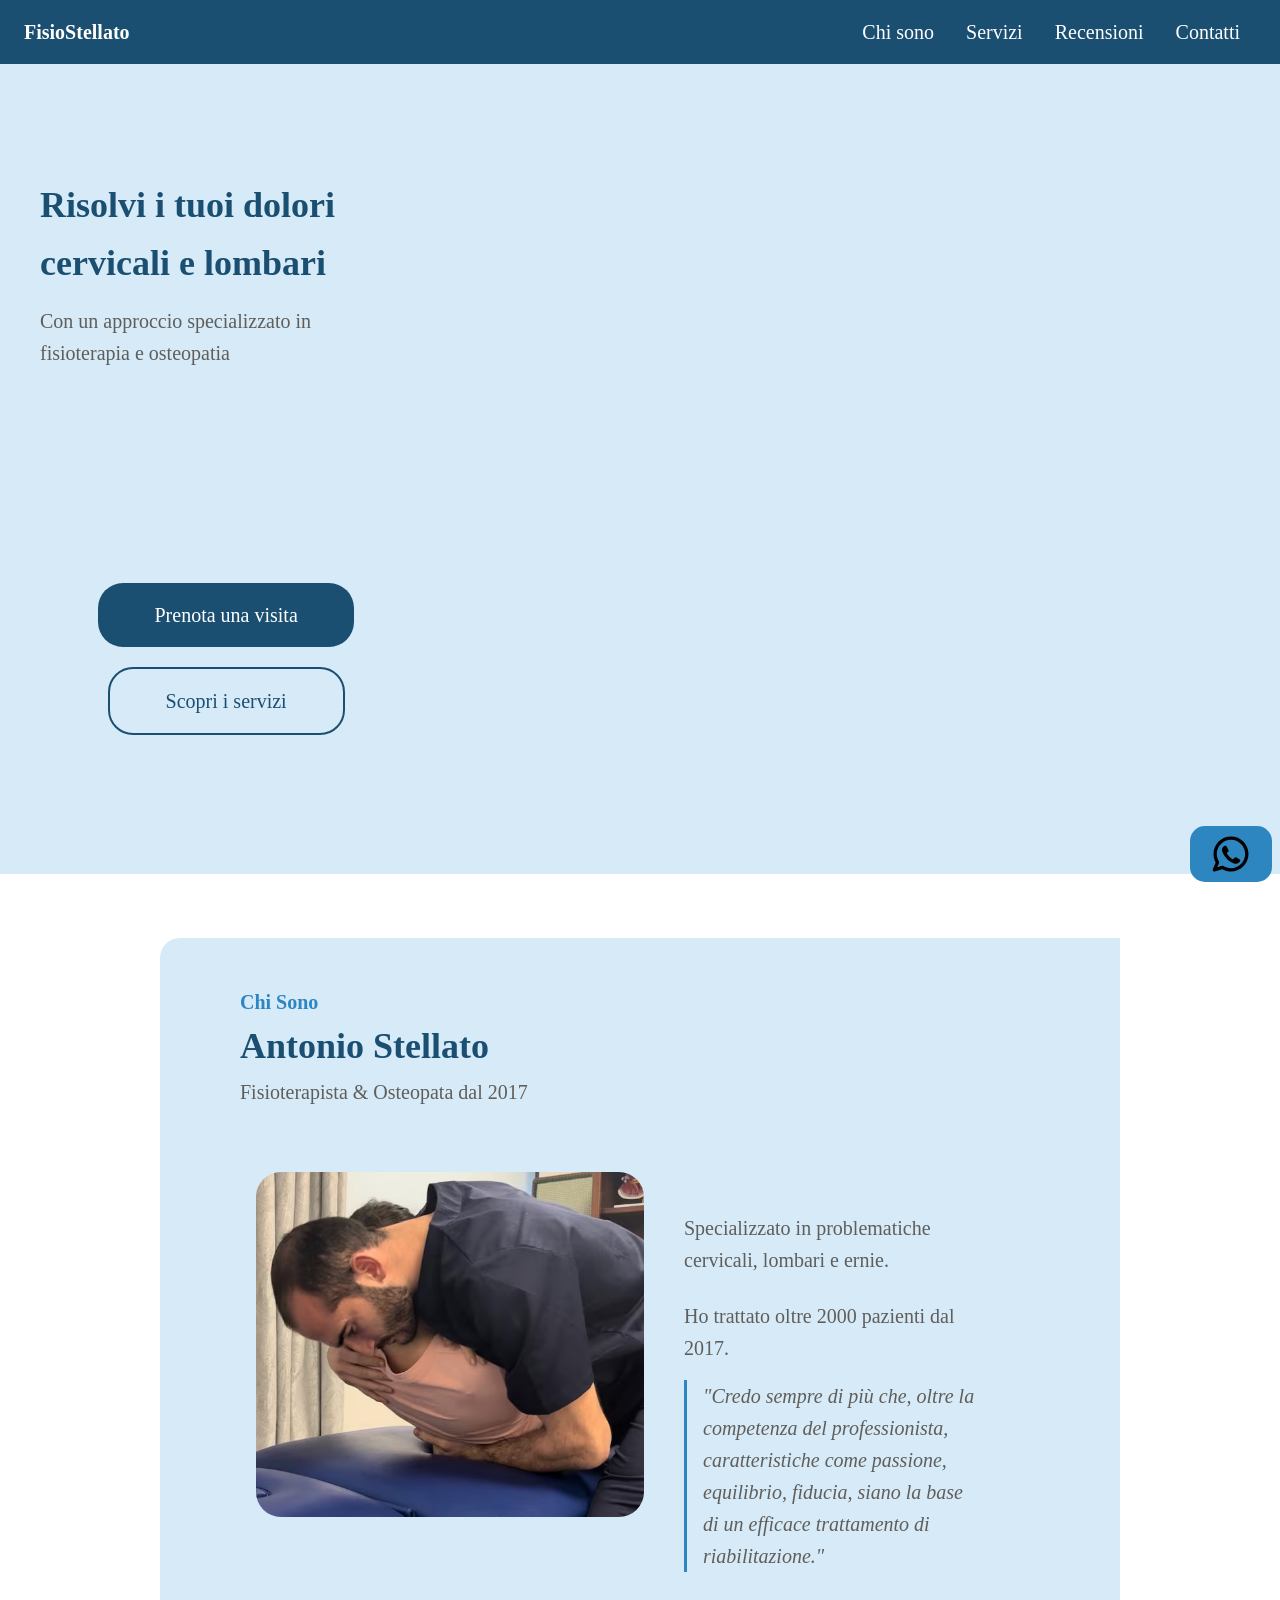
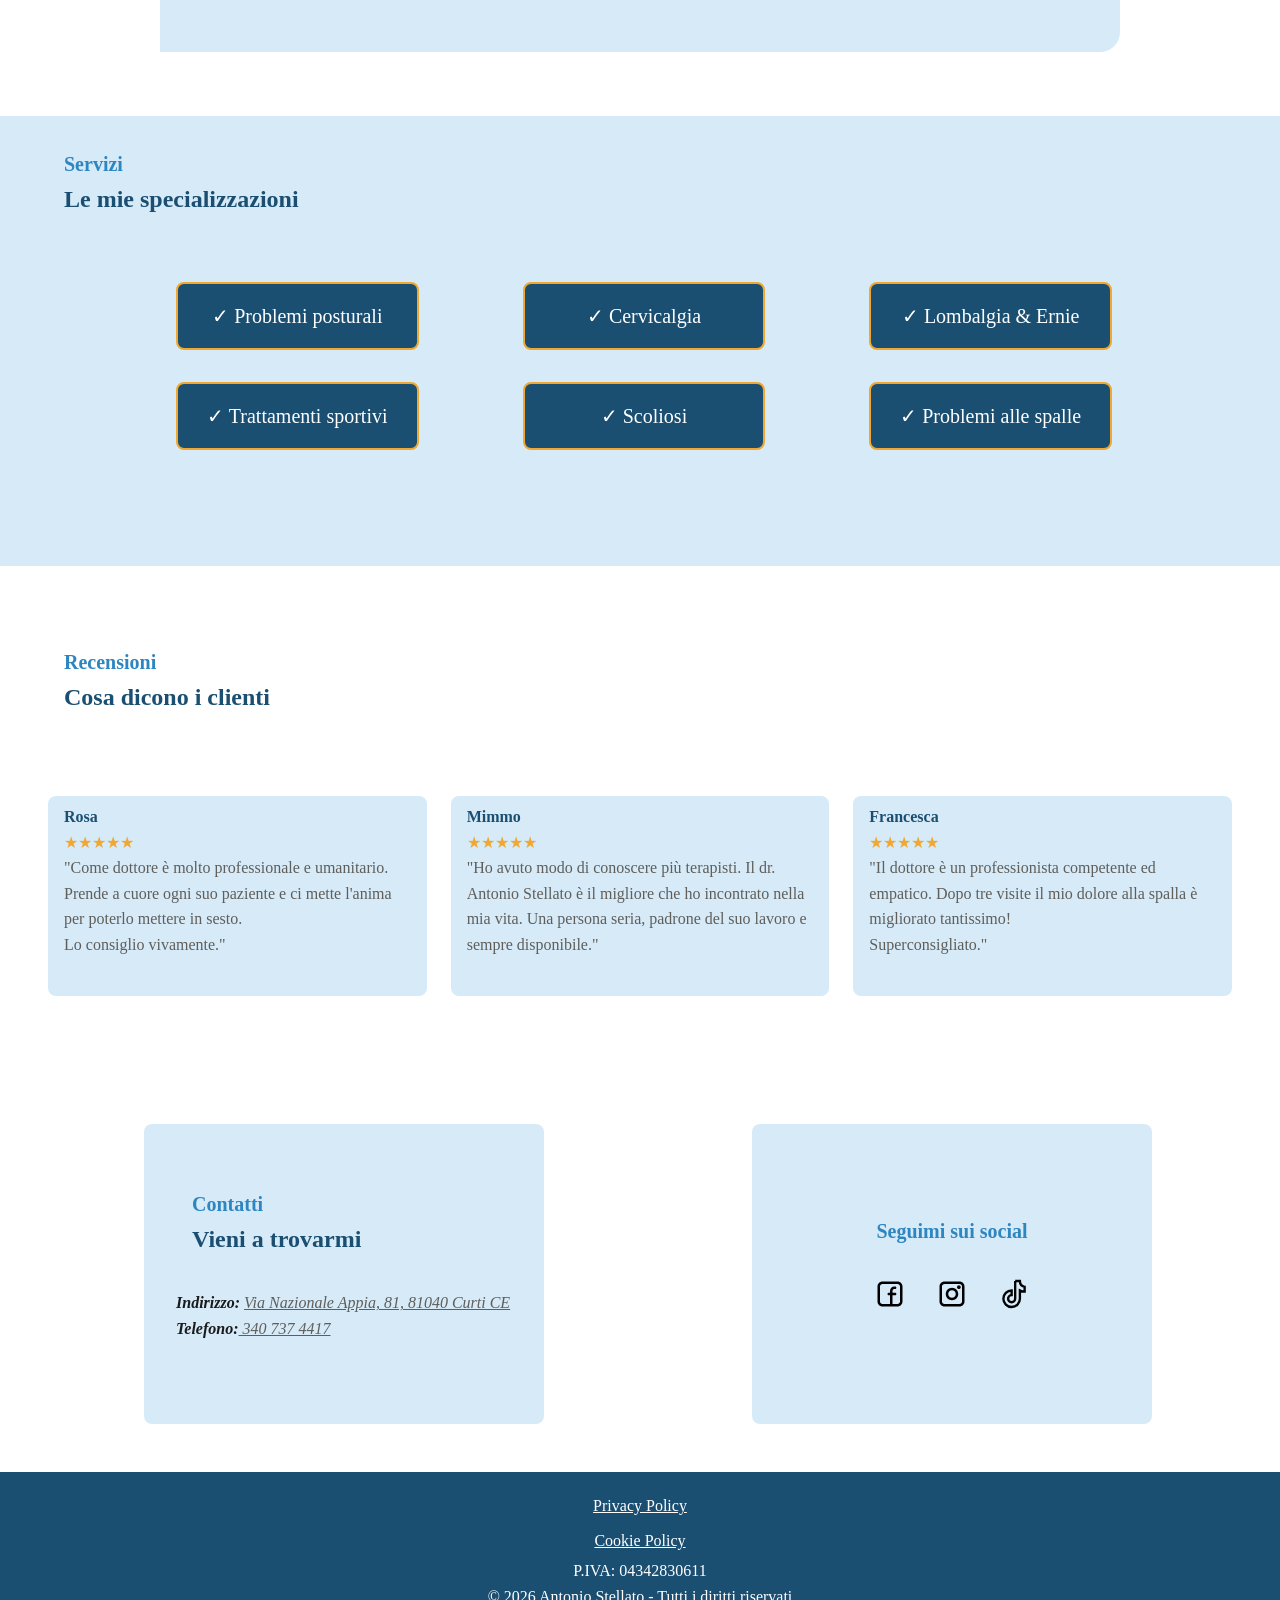
==== commit efb60713: "Add files via upload" ====
--- a/index.html
+++ b/index.html
@@ -212,7 +212,7 @@
               <li class="item-servizi">✓ Cervicalgia</li>
               <li class="item-servizi">✓ Lombalgia & Ernie</li>
               <li class="item-servizi">✓ Trattamenti sportivi</li>
-              <li class="item-servizi">✓ Nevriti</li>
+              <li class="item-servizi">✓ Scoliosi</li>
               <li class="item-servizi">✓ Problemi alle spalle</li>
             </ul>
           </div>
@@ -348,13 +348,17 @@
         <a
           href="https://www.iubenda.com/privacy-policy/73921478"
           class="iubenda-white iubenda-noiframe iubenda-embed"
-          title="Privacy Policy "
+          title="Privacy Policy"
+          target="_blank"
+          rel="noopener noreferrer"
           >Privacy Policy</a
         >
         <a
           href="https://www.iubenda.com/privacy-policy/73921478/cookie-policy"
           class="iubenda-white iubenda-noiframe iubenda-embed"
-          title="Cookie Policy "
+          title="Cookie Policy"
+          target="_blank"
+          rel="noopener noreferrer"
           >Cookie Policy</a
         >
         <p>P.IVA: 04342830611</p>
--- a/style/style.css
+++ b/style/style.css
@@ -100,6 +100,16 @@
   to {
     opacity: 1;
     transform: translateX(0);
+  }
+}
+@keyframes slideFromRight {
+  from {
+    opacity: 0;
+    transform: translateX(100px);
+  }
+  to {
+    opacity: 1;
+    transform: translateY(0);
   }
 }
 
@@ -457,14 +467,15 @@
 }
 .cta-footer {
   position: fixed;
-  bottom: 1%;
-  left: 80%;
+  bottom: 2%;
+  left: 82%;
   display: flex;
   justify-content: center;
   align-items: center;
   padding: 0.5rem;
-  background-color: var(--Primary);
+  background-color: var(--Secondary);
   border-radius: 15px;
+  animation: slideFromRight 2s ease forwards;
 }
 .cta-footer img {
   width: 40px;
@@ -512,6 +523,7 @@
 }
 .footer-container a {
   text-decoration: underline;
+  padding: 0.5rem;
 }
 
 /* RESPONSIVE INTERMEDIO */
@@ -644,7 +656,7 @@
   }
 
   .cta-footer {
-   left: 90%;
+    left: 90%;
   }
 
   /* FOOTER */
@@ -733,8 +745,14 @@
   .list-social ul {
     gap: 2rem;
   }
-  .cta-footer{
+
+  /* Pulsante what */
+
+  .cta-footer {
     padding: 0.5rem 1.3rem;
+  }
+  .footer-container a {
+    padding: 0.3rem;
   }
 }
 
@@ -808,4 +826,7 @@
   .item-servizi {
     font-size: var(--Font-M);
   }
-}
+  .cta-footer{
+    left: 93%;
+  }
+}
